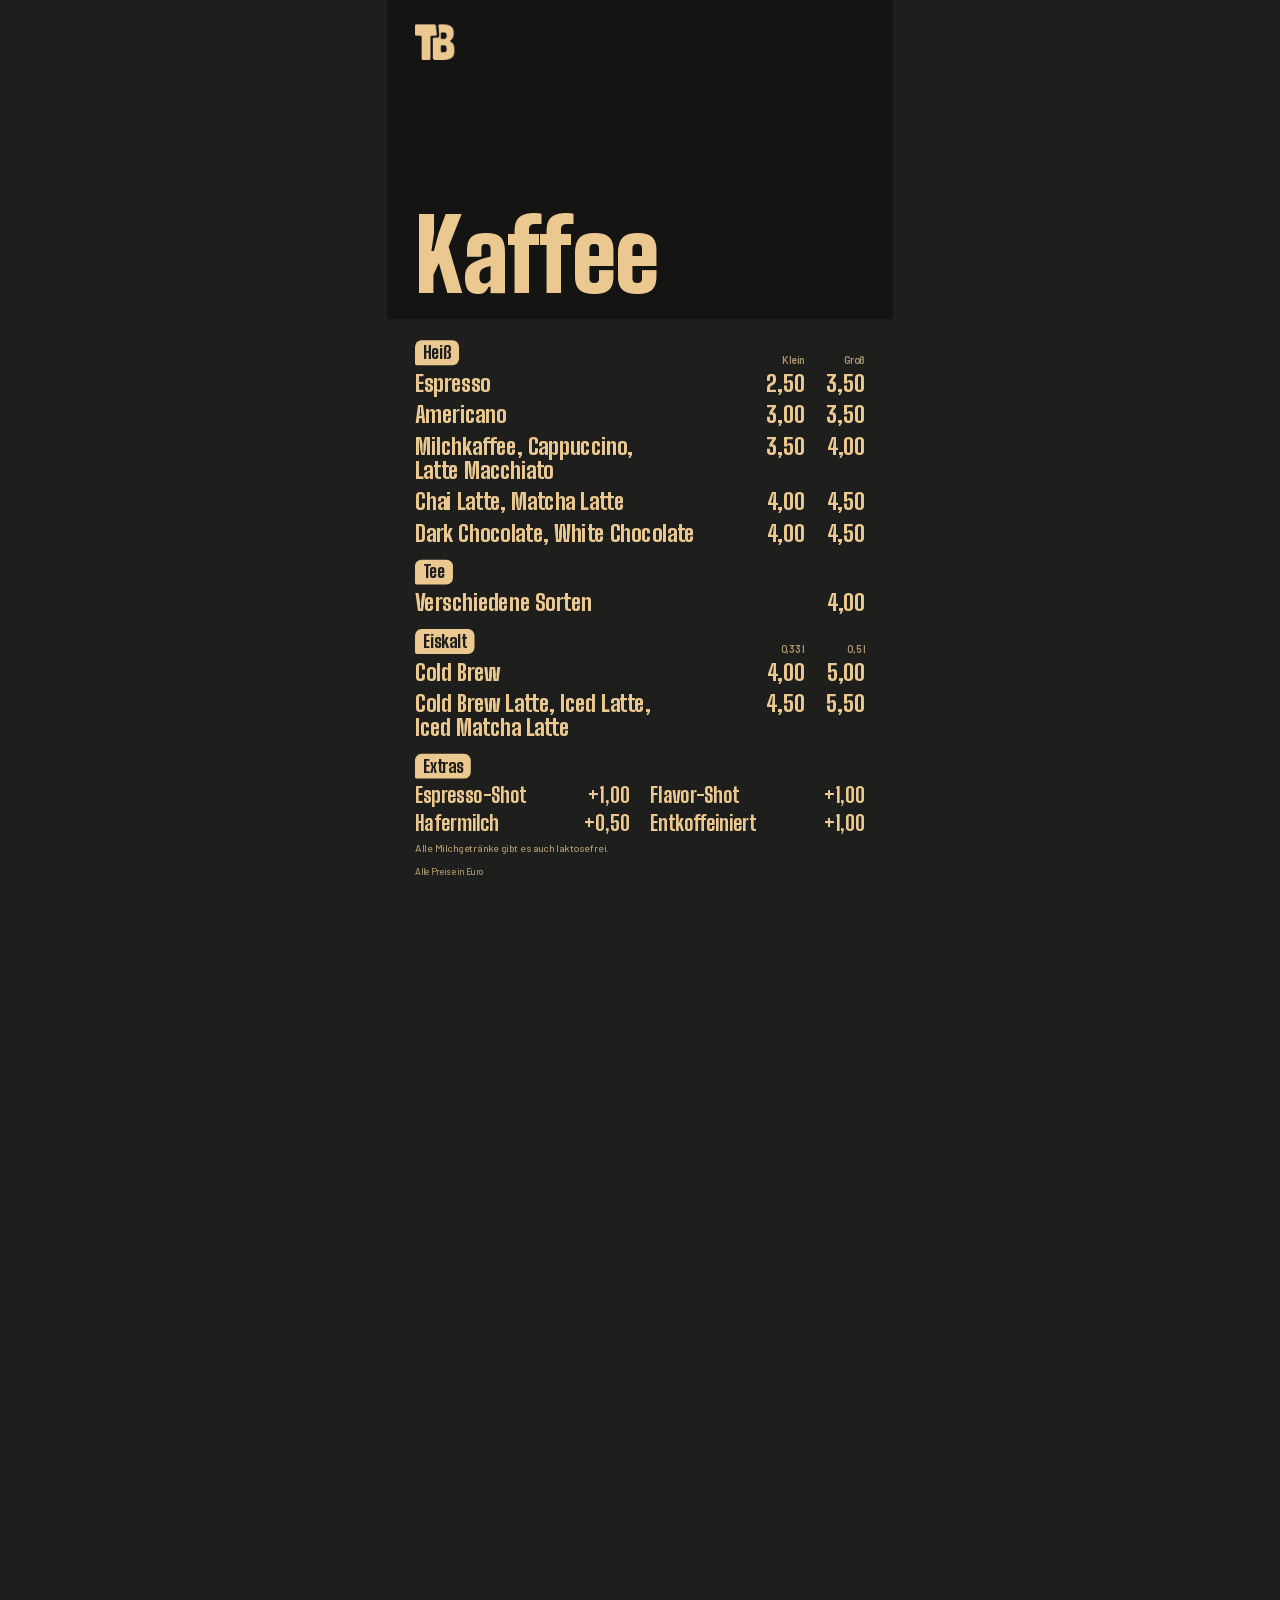
==== bildschirm-1.html @ 0b482609 "feat: Preise und Produkte aus Hasans Speisekarten (13.11.) Warum: Hasan nutzt diese Karten aktuell i" ====
<!doctype html><html lang="de"><head><meta charset="utf-8"><meta name="viewport" content="width=1080"><title>Bildschirm 1</title>
<link rel="stylesheet" href="schrift.css"><style>
:root{--grill:#1E1E1D;--brioche:#EAC890;--pruefen:#FF5A1F;--s:1}
body.dunkel{--bg:var(--grill);--ink:var(--brioche);--muted:rgba(234,200,144,.70);--herb:#8CC497}
body.hell{--bg:var(--brioche);--ink:var(--grill);--muted:rgba(30,30,29,.72);--herb:#245C31}
html,body{margin:0;padding:0;width:1080px;height:1920px;overflow:hidden;background:var(--bg);color:var(--ink)}
*{box-sizing:border-box}
.screen{width:1080px;height:1920px;display:flex;flex-direction:column;overflow:hidden}
.video{position:relative;height:680px;flex:0 0 auto;background:#141413;overflow:hidden}
.platzhalter{position:absolute;top:0;right:0;bottom:0;left:0;display:flex;flex-direction:column;align-items:center;justify-content:center;
  padding-bottom:150px;background:repeating-linear-gradient(135deg,rgba(234,200,144,.07) 0 18px,transparent 18px 36px)}
.platzhalter>*+*{margin-top:22px}
.play{width:0;height:0;margin-left:12px;border-left:64px solid rgba(234,200,144,.6);
  border-top:38px solid transparent;border-bottom:38px solid transparent}
.platzhalter .label{font:600 30px/1.3 'Barlow',sans-serif;color:rgba(234,200,144,.68);text-align:center}
.video::after{content:"";position:absolute;top:0;right:0;bottom:0;left:0;pointer-events:none;
  background:linear-gradient(to bottom,rgba(20,20,19,.6) 0,rgba(20,20,19,0) 24%,rgba(20,20,19,0) 48%,rgba(20,20,19,.9) 100%)}
.video-oben{position:absolute;z-index:2;top:52px;left:60px;right:60px;display:flex;align-items:center;justify-content:space-between}
.video-oben img{height:76px;width:auto;display:block}
[hidden]{display:none!important}
html.render,html.render body,html.render .screen,html.render .video{background:transparent!important}
html.render video{visibility:hidden}
html.render .inhalt,html.render .kopf{background:var(--bg)}
html.render .titel.frei{margin:0;padding:24px 60px 0;background:var(--bg)}
.video-oben .rechts{display:flex;flex-direction:column;align-items:flex-end}
.video-oben .rechts>*+*{margin-top:14px}
.still{position:absolute;top:0;right:0;bottom:0;left:0;width:100%;height:100%;object-fit:cover;object-position:center}
.ki{font:600 20px/1 'Barlow',sans-serif;color:rgba(234,200,144,.9);background:rgba(20,20,19,.6);
  padding:7px 12px 8px;border-radius:999px}
.play-knopf{position:absolute;z-index:2;left:50%;top:38%;transform:translate(-50%,-50%);width:150px;height:150px;
  border-radius:50%;background:rgba(20,20,19,.5);box-shadow:inset 0 0 0 4px rgba(234,200,144,.9)}
.play-knopf::after{content:"";position:absolute;left:60px;top:45px;border-left:50px solid rgba(234,200,144,.95);
  border-top:30px solid transparent;border-bottom:30px solid transparent}
.video.unten .play-knopf{top:54%}
.video.unten::after{background:linear-gradient(to bottom,var(--bg) 0,rgba(0,0,0,0) 16%)}
.video.unten .ki{position:absolute;z-index:2;right:60px;bottom:30px}
.kicker{font:600 34px/1 'Barlow',sans-serif;margin:0}
.video-oben .kicker{color:var(--brioche)}
.titel{margin:0;white-space:nowrap;font-family:'Big Shoulders Display',sans-serif;font-weight:900;font-size:208px;
  line-height:.86;letter-spacing:-.01em}
.video .titel{position:absolute;z-index:2;left:60px;right:60px;bottom:46px;color:var(--brioche)}
.kopf{display:flex;align-items:center;justify-content:space-between;padding:52px 60px 0;flex:0 0 auto}
.kopf img{height:76px;width:auto;display:block}
.titel.frei{margin:24px 60px 0;color:var(--ink);flex:0 0 auto}
.inhalt{flex:1 1 auto;min-height:0;overflow:hidden;display:flex;flex-direction:column;padding:46px 60px 48px}
.gruppen{display:flex;flex-direction:column}
.gruppen:not(.zwei)>*+*{margin-top:calc(34px*var(--s))}
.gruppen.zwei{display:grid;grid-template-columns:minmax(0,1fr) minmax(0,1fr);column-gap:44px;align-items:start;--name:44px;--text:22px}
.spalte{display:flex;flex-direction:column}
.spalte>*+*{margin-top:calc(34px*var(--s))}
.gkopf{display:flex;align-items:flex-end;justify-content:space-between;margin-bottom:calc(14px*var(--s))}
.gtitel{font-family:'Big Shoulders Display',sans-serif;font-weight:800;font-size:calc(42px*var(--s));line-height:1;margin:0;
  background:var(--ink);color:var(--bg);padding:calc(7px*var(--s)) calc(18px*var(--s)) calc(9px*var(--s));border-radius:14px 14px 14px 4px}
.spalten{display:flex;font:600 calc(24px*var(--s))/1 'Barlow',sans-serif;color:var(--muted)}
.spalten span,.preis{width:calc(140px*var(--s));text-align:right}
.eintraege{display:flex;flex-direction:column}
.eintraege>*+*{margin-top:calc(18px*var(--s))}
.raster2{--name:48px}
.raster2 .eintraege{display:grid;grid-template-columns:minmax(0,1fr) minmax(0,1fr);column-gap:44px;row-gap:calc(16px*var(--s))}
.raster2 .eintraege>*+*{margin-top:0}
.raster2 .preis{width:auto}
.raster2 .preis.breit{min-width:0}
.zeile{display:flex;align-items:baseline;justify-content:space-between}
.zeile>*+*{margin-left:16px}
.name,.preise{font-family:'Big Shoulders Display',sans-serif;font-weight:800;font-size:calc(var(--name,54px)*var(--s));line-height:1.02}
.preise{display:flex;flex:0 0 auto}
.preis{white-space:nowrap}
.zwei .preis{width:auto}
.preis.breit{width:auto;min-width:calc(140px*var(--s))}
.preis.pruefen::before{content:"";display:inline-block;width:calc(14px*var(--s));height:calc(14px*var(--s));
  border-radius:50%;background:var(--pruefen);margin-right:calc(8px*var(--s));vertical-align:.12em}
.z{white-space:nowrap}
.text{font:500 calc(var(--text,26px)*var(--s))/1.28 'Barlow',sans-serif;color:var(--muted);margin-top:calc(6px*var(--s))}
.tag{display:inline-block;vertical-align:.08em;margin-right:10px;font:700 calc(19px*var(--s))/1 'Barlow',sans-serif;
  padding:calc(5px*var(--s)) calc(10px*var(--s)) calc(6px*var(--s));border-radius:999px}
.tag.vegan,.tag.veggie{background:var(--herb);color:var(--bg)}
.tag.neu{box-shadow:inset 0 0 0 2px var(--ink);color:var(--ink)}
.hinweis{font:500 calc(24px*var(--s))/1.3 'Barlow',sans-serif;color:var(--muted);margin-top:calc(16px*var(--s))}
.fuss{margin-top:auto;padding-top:calc(26px*var(--s));display:flex;flex-direction:column;
  font:500 calc(21px*var(--s))/1.32 'Barlow',sans-serif;color:var(--muted)}
.fuss>*+*{margin-top:6px}
.fuss .reihe{display:flex;justify-content:space-between}
.fuss .reihe>*+*{margin-left:24px}
.punkt{display:inline-block;width:13px;height:13px;border-radius:50%;background:var(--pruefen);margin-right:10px}
</style><script src="konfig.js"></script></head>
<body class="dunkel"><main class="screen" data-karte="Kaffee">
<div class="video"><video src="video/kaffee.mp4" class="still" autoplay muted loop playsinline preload="auto"></video><div class="video-oben"><img src="logo/tb_brioche.png" alt="Two Bro's"><div class="rechts"></div></div><h1 class="titel">Kaffee</h1></div>
<div class="inhalt"><div class="gruppen"><section class="gruppe" data-gruppe="Heiß"><div class="gkopf"><h2 class="gtitel">Heiß</h2><span class="spalten"><span>Klein</span><span>Groß</span></span></div><div class="eintraege"><div class="eintrag"><div class="zeile"><span class="name"><span class="z">Espresso</span></span><span class="preise"><span class="preis">2,50</span><span class="preis">3,50</span></span></div></div><div class="eintrag"><div class="zeile"><span class="name"><span class="z">Americano</span></span><span class="preise"><span class="preis">3,00</span><span class="preis">3,50</span></span></div></div><div class="eintrag"><div class="zeile"><span class="name"><span class="z">Milchkaffee</span>, <span class="z">Cappuccino</span>, <span class="z">Latte Macchiato</span></span><span class="preise"><span class="preis">3,50</span><span class="preis">4,00</span></span></div></div><div class="eintrag"><div class="zeile"><span class="name"><span class="z">Chai Latte</span>, <span class="z">Matcha Latte</span></span><span class="preise"><span class="preis">4,00</span><span class="preis">4,50</span></span></div></div><div class="eintrag"><div class="zeile"><span class="name"><span class="z">Dark Chocolate</span>, <span class="z">White Chocolate</span></span><span class="preise"><span class="preis">4,00</span><span class="preis">4,50</span></span></div></div></div></section><section class="gruppe" data-gruppe="Tee"><div class="gkopf"><h2 class="gtitel">Tee</h2></div><div class="eintraege"><div class="eintrag"><div class="zeile"><span class="name"><span class="z">Verschiedene Sorten</span></span><span class="preise"><span class="preis">4,00</span></span></div></div></div></section><section class="gruppe" data-gruppe="Eiskalt"><div class="gkopf"><h2 class="gtitel">Eiskalt</h2><span class="spalten"><span>0,33 l</span><span>0,5 l</span></span></div><div class="eintraege"><div class="eintrag"><div class="zeile"><span class="name"><span class="z">Cold Brew</span></span><span class="preise"><span class="preis">4,00</span><span class="preis">5,00</span></span></div></div><div class="eintrag"><div class="zeile"><span class="name"><span class="z">Cold Brew Latte</span>, <span class="z">Iced Latte</span>, <span class="z">Iced Matcha Latte</span></span><span class="preise"><span class="preis">4,50</span><span class="preis">5,50</span></span></div></div></div></section><section class="gruppe raster2" data-gruppe="Extras"><div class="gkopf"><h2 class="gtitel">Extras</h2></div><div class="eintraege"><div class="eintrag"><div class="zeile"><span class="name"><span class="z">Espresso-Shot</span></span><span class="preise"><span class="preis breit">+1,00</span></span></div></div><div class="eintrag"><div class="zeile"><span class="name"><span class="z">Flavor-Shot</span></span><span class="preise"><span class="preis breit">+1,00</span></span></div></div><div class="eintrag"><div class="zeile"><span class="name"><span class="z">Hafermilch</span></span><span class="preise"><span class="preis breit">+0,50</span></span></div></div><div class="eintrag"><div class="zeile"><span class="name"><span class="z">Entkoffeiniert</span></span><span class="preise"><span class="preis breit">+1,00</span></span></div></div></div><div class="hinweis">Alle Milchgetränke gibt es auch laktosefrei.</div></section></div><footer class="fuss"><div class="reihe"><span>Alle Preise in Euro</span></div></footer></div>

</main><script>
(function () {
  var treffer = /[?&]drehen=([^&]*)/.exec(location.search), drehen = treffer ? decodeURIComponent(treffer[1]) : null;
  function einpassen() {
    var st = document.body.style, w = window.innerWidth, h = window.innerHeight;
    if (!w || !h) return;
    var quer = drehen === 'links' || drehen === 'rechts';
    if (!quer && w === 1080 && h === 1920) { st.transform = ''; return; }
    var s = quer ? Math.min(w / 1920, h / 1080) : Math.min(w / 1080, h / 1920), x, y, dreh = '';
    if (!quer) { x = (w - 1080 * s) / 2; y = (h - 1920 * s) / 2; }
    else if (drehen === 'links') { x = (w - 1920 * s) / 2; y = (h + 1080 * s) / 2; dreh = ' rotate(-90deg)'; }
    else { x = (w + 1920 * s) / 2; y = (h - 1080 * s) / 2; dreh = ' rotate(90deg)'; }
    st.transformOrigin = '0 0';
    st.transform = 'translate(' + x + 'px,' + y + 'px) scale(' + s + ')' + dreh;
  }
  einpassen();
  window.addEventListener('resize', einpassen);
  window.addEventListener('load', einpassen);
  // Manche Web-Bausteine melden ihre Größe erst später und ohne resize-Ereignis.
  setInterval(einpassen, 2000);
})();
</script><script>
var K = window.KONFIG || {};
var q = (function () {
  var o = {}, teile = location.search.replace(/^\?/, '').split('&');
  for (var i = 0; i < teile.length; i++) {
    if (!teile[i]) continue;
    var p = teile[i].split('=');
    o[decodeURIComponent(p[0])] = decodeURIComponent((p[1] || '').replace(/\+/g, ' '));
  }
  return o;
})();
if (q.render) document.documentElement.className += ' render';
var seiten = Array.prototype.slice.call(document.querySelectorAll('.screen'));
function zwei(n) { return (n < 10 ? '0' : '') + n; }
function passe(m) {
  m.hidden = false;
  var z = m.querySelector('.inhalt'), s = 1;
  while (z.scrollHeight > z.clientHeight + 1 && s > 0.6) { s -= 0.01; m.style.setProperty('--s', s); }
  m.setAttribute('data-scale', s.toFixed(2));
}
function zeige() {
  var d = new Date(), jetzt = zwei(d.getHours()) + ':' + zwei(d.getMinutes());
  var zeit = q.zeit || (jetzt < (K.fruehstueck_bis || '12:00') ? 'morgens' : 'mittag');
  for (var i = 0; i < seiten.length; i++) {
    var m = seiten[i], mz = m.getAttribute('data-zeit'), an = !mz || mz === zeit, v = m.querySelector('video');
    m.hidden = !an;
    if (v) {
      if (an) { var p = v.play(); if (p && p['catch']) p['catch'](function () {}); }
      else v.pause();
    }
  }
}
var gestartet = false;
function start() {
  if (gestartet) return;
  gestartet = true;
  for (var i = 0; i < seiten.length; i++) passe(seiten[i]);
  zeige();
  setInterval(zeige, 30000);
}
if (document.fonts && document.fonts.ready) document.fonts.ready.then(start);
else window.addEventListener('load', start);
// Liegt eine neue Fassung auf dem Server, lädt sich die Seite selbst neu.
var stand = null;
function pruefe() {
  var x = new XMLHttpRequest();
  x.onreadystatechange = function () {
    if (x.readyState !== 4 || x.status !== 200) return;
    var t = x.responseText;
    if (stand && t !== stand) location.reload();
    stand = t;
  };
  try { x.open('GET', 'stand.txt?' + new Date().getTime(), true); x.send(); } catch (e) {}
}
pruefe();
setInterval(pruefe, 300000);
</script><script>
(function () {
  var K = window.KONFIG || {};
  if (!K.tabelle) return;
  var SPEICHER = 'tb-tabelle', zuletzt = null, MINUS = '−';
  function esc(s) {
    return String(s).replace(/&/g, '&amp;').replace(/</g, '&lt;').replace(/>/g, '&gt;').replace(/"/g, '&quot;');
  }
  function zeilenText(t) {
    var teile = t.split(', '), aus = [];
    for (var i = 0; i < teile.length; i++) aus.push('<span class="z">' + esc(teile[i]) + '</span>');
    return aus.join(', ');
  }
  function csv(text) {
    var zeilen = [], zeile = [], feld = '', inQ = false, i, c;
    text = text.replace(/^﻿/, '');
    for (i = 0; i < text.length; i++) {
      c = text.charAt(i);
      if (inQ) {
        if (c === '"') { if (text.charAt(i + 1) === '"') { feld += '"'; i++; } else inQ = false; }
        else feld += c;
      } else if (c === '"') inQ = true;
      else if (c === ',') { zeile.push(feld); feld = ''; }
      else if (c === '\n' || c === '\r') {
        if (c === '\r' && text.charAt(i + 1) === '\n') i++;
        zeile.push(feld); zeilen.push(zeile); zeile = []; feld = '';
      } else feld += c;
    }
    if (feld !== '' || zeile.length) { zeile.push(feld); zeilen.push(zeile); }
    return zeilen;
  }
  function wert(z, i) { return i === undefined ? '' : String(z[i] || '').replace(/^\s+|\s+$/g, ''); }
  // 4,50 · 4.5 · 4 · +1,00 · ab 0,90 · je -1,00 · mit € — wird geschrieben wie auf den Karten. null = ungültig.
  function preis(roh) {
    var s = String(roh || '').replace(/€/g, '').replace(/\s+/g, ' ').replace(/^\s+|\s+$/g, '');
    if (!s) return {text: '', breit: false};
    var m = /^(\+|ab\s*|je\s*)?([-−]\s*)?(\d+)(?:[.,](\d{1,2}))?$/i.exec(s);
    if (!m) return null;
    var vor = !m[1] ? '' : m[1].charAt(0) === '+' ? '+' : m[1].replace(/\s+/g, '').toLowerCase() + ' ';
    var cent = m[4] ? (m[4].length === 1 ? m[4] + '0' : m[4]) : '00';
    return {text: vor + (m[2] ? MINUS : '') + parseInt(m[3], 10) + ',' + cent, breit: !!(vor || m[2])};
  }
  function spalten(kopf) {
    var s = {}, k;
    for (var i = 0; i < kopf.length; i++) {
      k = kopf[i].toLowerCase().replace(/\s+/g, '').replace('ü', 'ue').replace('ß', 'ss');
      if (k === 'karte') s.karte = i; else if (k === 'gruppe') s.gruppe = i; else if (k === 'name') s.name = i;
      else if (k === 'preis') s.preis = i; else if (k === 'preisgross' || k === 'preis2') s.preis2 = i;
      else if (k === 'beschreibung') s.text = i; else if (k === 'kennzeichen') s.tags = i;
      else if (k === 'pruefen') s.pruefen = i; else if (k === 'zeigen') s.zeigen = i;
    }
    return s;
  }
  function eintragHtml(e) {
    var preise = '', unten = '', i;
    for (i = 0; i < e.preise.length; i++) {
      var p = e.preise[i];
      preise += '<span class="preis' + (p.breit ? ' breit' : '') + (e.pruefen && p.text ? ' pruefen' : '') + '">' +
        esc(p.text) + '</span>';
    }
    for (i = 0; i < e.tags.length; i++) unten += '<span class="tag ' + e.tags[i] + '">' + e.tags[i] + '</span>';
    if (e.text) unten += zeilenText(e.text);
    return '<div class="eintrag"><div class="zeile"><span class="name">' + zeilenText(e.name) + '</span>' +
      '<span class="preise">' + preise + '</span></div>' + (unten ? '<div class="text">' + unten + '</div>' : '') + '</div>';
  }
  function fuellen(m, liste) {
    var gruppen = {}, reihe = [], i, g, html;
    for (i = 0; i < liste.length; i++) {
      g = liste[i].gruppe;
      if (!gruppen.hasOwnProperty(g)) { gruppen[g] = []; reihe.push(g); }
      gruppen[g].push(liste[i]);
    }
    var sektionen = m.querySelectorAll('section.gruppe[data-gruppe]'), da = {};
    for (i = 0; i < sektionen.length; i++) {
      g = sektionen[i].getAttribute('data-gruppe');
      da[g] = true;
      if (!gruppen.hasOwnProperty(g)) { sektionen[i].style.display = 'none'; continue; }
      html = '';
      for (var a = 0; a < gruppen[g].length; a++) html += eintragHtml(gruppen[g][a]);
      sektionen[i].querySelector('.eintraege').innerHTML = html;
      sektionen[i].style.display = '';
    }
    for (i = 0; i < reihe.length; i++) {
      g = reihe[i];
      if (da[g]) continue;
      var neu = document.createElement('section');
      neu.className = 'gruppe';
      neu.setAttribute('data-gruppe', g);
      html = '';
      for (var b = 0; b < gruppen[g].length; b++) html += eintragHtml(gruppen[g][b]);
      neu.innerHTML = (g ? '<div class="gkopf"><h2 class="gtitel">' + esc(g) + '</h2></div>' : '') +
        '<div class="eintraege">' + html + '</div>';
      var sp = m.querySelectorAll('.gruppen .spalte');
      (sp.length ? sp[sp.length - 1] : m.querySelector('.gruppen')).appendChild(neu);
    }
    var mitPunkt = !!m.querySelector('.preis.pruefen'), punkte = m.querySelectorAll('.fuss .punkt');
    for (i = 0; i < punkte.length; i++) punkte[i].parentNode.style.display = mitPunkt ? '' : 'none';
  }
  // Gibt true zurück, wenn die Tabelle lesbar ist. Karten mit einem Fehler bleiben unverändert.
  function anwenden(text) {
    var z = csv(text);
    if (z.length < 2) return false;
    var s = spalten(z[0]);
    if (s.karte === undefined || s.name === undefined || s.preis === undefined) return false;
    var karten = {}, kaputt = {}, i;
    for (i = 1; i < z.length; i++) {
      var karte = wert(z[i], s.karte), name = wert(z[i], s.name);
      if (!karte && !name) continue;
      if (/^(nein|n|no|false|falsch|0|aus)$/i.test(wert(z[i], s.zeigen))) continue;
      var p1 = preis(wert(z[i], s.preis)), p2 = preis(wert(z[i], s.preis2));
      if (!name || !p1 || !p2) { kaputt[karte] = true; continue; }
      var tags = [], roh = wert(z[i], s.tags).toLowerCase().split(/[,;\s]+/);
      for (var t = 0; t < roh.length; t++) if (/^(vegan|veggie|neu)$/.test(roh[t])) tags.push(roh[t]);
      (karten[karte] = karten[karte] || []).push({gruppe: wert(z[i], s.gruppe), name: name, text: wert(z[i], s.text),
        preise: p2.text ? [p1, p2] : p1.text ? [p1] : [], tags: tags, pruefen: !!wert(z[i], s.pruefen)});
    }
    var screens = document.querySelectorAll('main.screen[data-karte]'), geaendert = false;
    for (i = 0; i < screens.length; i++) {
      var k = screens[i].getAttribute('data-karte');
      if (!karten[k] || kaputt[k]) continue;
      fuellen(screens[i], karten[k]);
      geaendert = true;
    }
    if (geaendert) {
      for (i = 0; i < screens.length; i++) {
        screens[i].style.setProperty('--s', 1);
        if (typeof passe === 'function') passe(screens[i]);
      }
      if (typeof zeige === 'function') zeige();
    }
    return true;
  }
  function laden() {
    var x = new XMLHttpRequest();
    x.onreadystatechange = function () {
      if (x.readyState !== 4 || x.status !== 200 || !x.responseText || x.responseText === zuletzt) return;
      if (anwenden(x.responseText)) {
        zuletzt = x.responseText;
        try { localStorage.setItem(SPEICHER, zuletzt); } catch (e) {}
      }
    };
    try {
      x.open('GET', K.tabelle + (K.tabelle.indexOf('?') < 0 ? '?' : '&') + 't=' + new Date().getTime(), true);
      x.send();
    } catch (e) {}
  }
  function start() {
    var alt = null;
    try { alt = localStorage.getItem(SPEICHER); } catch (e) {}
    if (alt && anwenden(alt)) zuletzt = alt;
    laden();
    setInterval(laden, 120000);
  }
  if (document.fonts && document.fonts.ready) document.fonts.ready.then(start);
  else window.addEventListener('load', start);
})();
</script></body></html>
---- schrift.css ----
@font-face {
  font-family: 'Barlow';
  font-style: normal;
  font-weight: 500;
  font-display: block;
  src: url(schrift/Barlow-500.woff2) format('woff2');
  unicode-range: U+0000-00FF, U+0131, U+0152-0153, U+02BB-02BC, U+02C6, U+02DA, U+02DC, U+0304, U+0308, U+0329, U+2000-206F, U+20AC, U+2122, U+2191, U+2193, U+2212, U+2215, U+FEFF, U+FFFD;
}
@font-face {
  font-family: 'Barlow';
  font-style: normal;
  font-weight: 600;
  font-display: block;
  src: url(schrift/Barlow-600.woff2) format('woff2');
  unicode-range: U+0000-00FF, U+0131, U+0152-0153, U+02BB-02BC, U+02C6, U+02DA, U+02DC, U+0304, U+0308, U+0329, U+2000-206F, U+20AC, U+2122, U+2191, U+2193, U+2212, U+2215, U+FEFF, U+FFFD;
}
@font-face {
  font-family: 'Barlow';
  font-style: normal;
  font-weight: 700;
  font-display: block;
  src: url(schrift/Barlow-700.woff2) format('woff2');
  unicode-range: U+0000-00FF, U+0131, U+0152-0153, U+02BB-02BC, U+02C6, U+02DA, U+02DC, U+0304, U+0308, U+0329, U+2000-206F, U+20AC, U+2122, U+2191, U+2193, U+2212, U+2215, U+FEFF, U+FFFD;
}
@font-face {
  font-family: 'Big Shoulders Display';
  font-style: normal;
  font-weight: 800;
  font-display: block;
  src: url(schrift/BigShouldersDisplay-800.woff2) format('woff2');
  unicode-range: U+0000-00FF, U+0131, U+0152-0153, U+02BB-02BC, U+02C6, U+02DA, U+02DC, U+0304, U+0308, U+0329, U+2000-206F, U+20AC, U+2122, U+2191, U+2193, U+2212, U+2215, U+FEFF, U+FFFD;
}
@font-face {
  font-family: 'Big Shoulders Display';
  font-style: normal;
  font-weight: 900;
  font-display: block;
  src: url(schrift/BigShouldersDisplay-900.woff2) format('woff2');
  unicode-range: U+0000-00FF, U+0131, U+0152-0153, U+02BB-02BC, U+02C6, U+02DA, U+02DC, U+0304, U+0308, U+0329, U+2000-206F, U+20AC, U+2122, U+2191, U+2193, U+2212, U+2215, U+FEFF, U+FFFD;
}
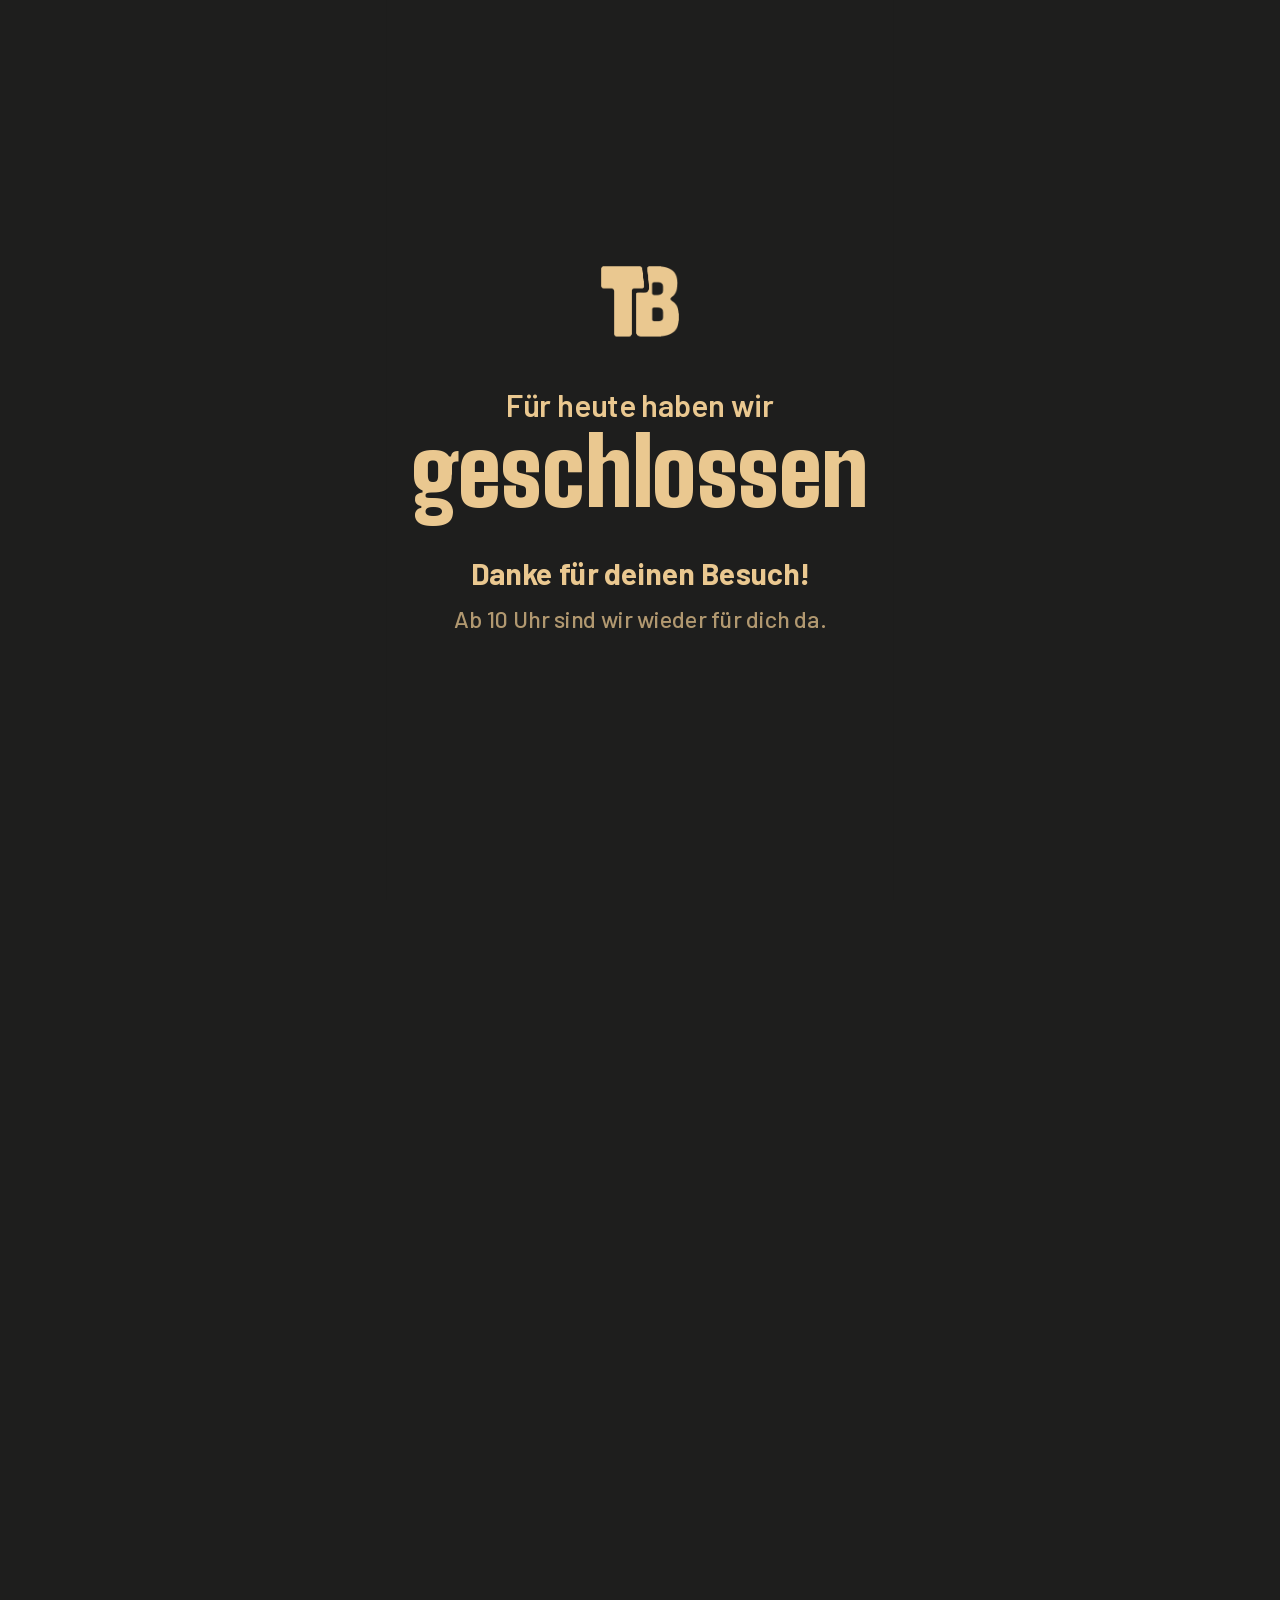
==== commit dcad77d0: "feat: „Für heute haben wir geschlossen“ nach Ladenschluss Warum: Firas will, dass Gäste nach Ladensc" ====
--- a/bildschirm-1.html
+++ b/bildschirm-1.html
@@ -18,6 +18,12 @@
 .video-oben{position:absolute;z-index:2;top:52px;left:60px;right:60px;display:flex;align-items:center;justify-content:space-between}
 .video-oben img{height:76px;width:auto;display:block}
 [hidden]{display:none!important}
+.zu{background:var(--grill);color:var(--brioche);align-items:center;justify-content:center;text-align:center;padding:0 70px}
+.zu img{height:150px;width:auto;display:block;margin:0 0 110px}
+.zu .vor{font:600 66px/1.1 'Barlow',sans-serif;margin:0}
+.zu h1{font-family:'Big Shoulders Display',sans-serif;font-weight:900;font-size:200px;line-height:.9;margin:14px 0 90px;white-space:nowrap}
+.zu .danke{font:700 64px/1.2 'Barlow',sans-serif;margin:0 0 26px}
+.zu .wieder{font:500 50px/1.3 'Barlow',sans-serif;color:rgba(234,200,144,.72);margin:0}
 html.render,html.render body,html.render .screen,html.render .video{background:transparent!important}
 html.render video{visibility:hidden}
 html.render .inhalt,html.render .kopf{background:var(--bg)}
@@ -84,10 +90,10 @@
 .punkt{display:inline-block;width:13px;height:13px;border-radius:50%;background:var(--pruefen);margin-right:10px}
 </style><script src="konfig.js"></script></head>
 <body class="dunkel"><main class="screen" data-karte="Kaffee">
-<div class="video"><video src="video/kaffee.mp4" class="still" autoplay muted loop playsinline preload="auto"></video><div class="video-oben"><img src="logo/tb_brioche.png" alt="Two Bro's"><div class="rechts"></div></div><h1 class="titel">Kaffee</h1></div>
+<div class="video"><video src="video/kaffee.mp4?v=98643d10" class="still" autoplay muted loop playsinline preload="auto"></video><div class="video-oben"><img src="logo/tb_brioche.png" alt="Two Bro's"><div class="rechts"></div></div><h1 class="titel">Kaffee</h1></div>
 <div class="inhalt"><div class="gruppen"><section class="gruppe" data-gruppe="Heiß"><div class="gkopf"><h2 class="gtitel">Heiß</h2><span class="spalten"><span>Klein</span><span>Groß</span></span></div><div class="eintraege"><div class="eintrag"><div class="zeile"><span class="name"><span class="z">Espresso</span></span><span class="preise"><span class="preis">2,50</span><span class="preis">3,50</span></span></div></div><div class="eintrag"><div class="zeile"><span class="name"><span class="z">Americano</span></span><span class="preise"><span class="preis">3,00</span><span class="preis">3,50</span></span></div></div><div class="eintrag"><div class="zeile"><span class="name"><span class="z">Milchkaffee</span>, <span class="z">Cappuccino</span>, <span class="z">Latte Macchiato</span></span><span class="preise"><span class="preis">3,50</span><span class="preis">4,00</span></span></div></div><div class="eintrag"><div class="zeile"><span class="name"><span class="z">Chai Latte</span>, <span class="z">Matcha Latte</span></span><span class="preise"><span class="preis">4,00</span><span class="preis">4,50</span></span></div></div><div class="eintrag"><div class="zeile"><span class="name"><span class="z">Dark Chocolate</span>, <span class="z">White Chocolate</span></span><span class="preise"><span class="preis">4,00</span><span class="preis">4,50</span></span></div></div></div></section><section class="gruppe" data-gruppe="Tee"><div class="gkopf"><h2 class="gtitel">Tee</h2></div><div class="eintraege"><div class="eintrag"><div class="zeile"><span class="name"><span class="z">Verschiedene Sorten</span></span><span class="preise"><span class="preis">4,00</span></span></div></div></div></section><section class="gruppe" data-gruppe="Eiskalt"><div class="gkopf"><h2 class="gtitel">Eiskalt</h2><span class="spalten"><span>0,33 l</span><span>0,5 l</span></span></div><div class="eintraege"><div class="eintrag"><div class="zeile"><span class="name"><span class="z">Cold Brew</span></span><span class="preise"><span class="preis">4,00</span><span class="preis">5,00</span></span></div></div><div class="eintrag"><div class="zeile"><span class="name"><span class="z">Cold Brew Latte</span>, <span class="z">Iced Latte</span>, <span class="z">Iced Matcha Latte</span></span><span class="preise"><span class="preis">4,50</span><span class="preis">5,50</span></span></div></div></div></section><section class="gruppe raster2" data-gruppe="Extras"><div class="gkopf"><h2 class="gtitel">Extras</h2></div><div class="eintraege"><div class="eintrag"><div class="zeile"><span class="name"><span class="z">Espresso-Shot</span></span><span class="preise"><span class="preis breit">+1,00</span></span></div></div><div class="eintrag"><div class="zeile"><span class="name"><span class="z">Flavor-Shot</span></span><span class="preise"><span class="preis breit">+1,00</span></span></div></div><div class="eintrag"><div class="zeile"><span class="name"><span class="z">Hafermilch</span></span><span class="preise"><span class="preis breit">+0,50</span></span></div></div><div class="eintrag"><div class="zeile"><span class="name"><span class="z">Entkoffeiniert</span></span><span class="preise"><span class="preis breit">+1,00</span></span></div></div></div><div class="hinweis">Alle Milchgetränke gibt es auch laktosefrei.</div></section></div><footer class="fuss"><div class="reihe"><span>Alle Preise in Euro</span></div></footer></div>
 
-</main><script>
+</main><main class="screen zu" data-zeit="geschlossen" hidden><img src="logo/tb_brioche.png" alt="Two Bro's"><p class="vor">Für heute haben wir</p><h1>geschlossen</h1><p class="danke">Danke für deinen Besuch!</p><p class="wieder">Ab 10 Uhr sind wir wieder für dich da.</p></main><script>
 (function () {
   var treffer = /[?&]drehen=([^&]*)/.exec(location.search), drehen = treffer ? decodeURIComponent(treffer[1]) : null;
   function einpassen() {
@@ -123,16 +129,34 @@
 var seiten = Array.prototype.slice.call(document.querySelectorAll('.screen'));
 function zwei(n) { return (n < 10 ? '0' : '') + n; }
 function passe(m) {
+  var z = m.querySelector('.inhalt'), s = 1;
+  if (!z) return;
   m.hidden = false;
-  var z = m.querySelector('.inhalt'), s = 1;
   while (z.scrollHeight > z.clientHeight + 1 && s > 0.6) { s -= 0.01; m.style.setProperty('--s', s); }
   m.setAttribute('data-scale', s.toFixed(2));
 }
+// Ladenschluss: ab K.geschlossen_ab (je Wochentag) bis K.geschlossen_bis zeigt jede Seite „geschlossen“.
+// Zum Testen: ?uhr=21:05&tag=so (Uhrzeit und Wochentag vorgeben) oder ?zeit=geschlossen.
+var TAGE = ['so', 'mo', 'di', 'mi', 'do', 'fr', 'sa'];
+function geschlossen(jetzt, tag) {
+  var ab = K.geschlossen_ab;
+  if (!ab) return false;
+  var heute = typeof ab === 'string' ? ab : ab[TAGE[tag]];
+  return (!!heute && jetzt >= heute) || jetzt < (K.geschlossen_bis || '05:00');
+}
+if (K.wieder_ab) {
+  var w = document.querySelectorAll('.zu .wieder');
+  for (var j = 0; j < w.length; j++) w[j].textContent = 'Ab ' + K.wieder_ab + ' sind wir wieder für dich da.';
+}
 function zeige() {
-  var d = new Date(), jetzt = zwei(d.getHours()) + ':' + zwei(d.getMinutes());
-  var zeit = q.zeit || (jetzt < (K.fruehstueck_bis || '12:00') ? 'morgens' : 'mittag');
+  var d = new Date(), jetzt = zwei(d.getHours()) + ':' + zwei(d.getMinutes()), tag = d.getDay();
+  if (q.uhr) jetzt = q.uhr;
+  if (q.tag && TAGE.indexOf(q.tag) >= 0) tag = TAGE.indexOf(q.tag);
+  var zeit = q.zeit || (geschlossen(jetzt, tag) ? 'geschlossen'
+                        : jetzt < (K.fruehstueck_bis || '12:00') ? 'morgens' : 'mittag');
   for (var i = 0; i < seiten.length; i++) {
-    var m = seiten[i], mz = m.getAttribute('data-zeit'), an = !mz || mz === zeit, v = m.querySelector('video');
+    var m = seiten[i], mz = m.getAttribute('data-zeit'), v = m.querySelector('video');
+    var an = zeit === 'geschlossen' ? mz === 'geschlossen' : mz !== 'geschlossen' && (!mz || mz === zeit);
     m.hidden = !an;
     if (v) {
       if (an) { var p = v.play(); if (p && p['catch']) p['catch'](function () {}); }
